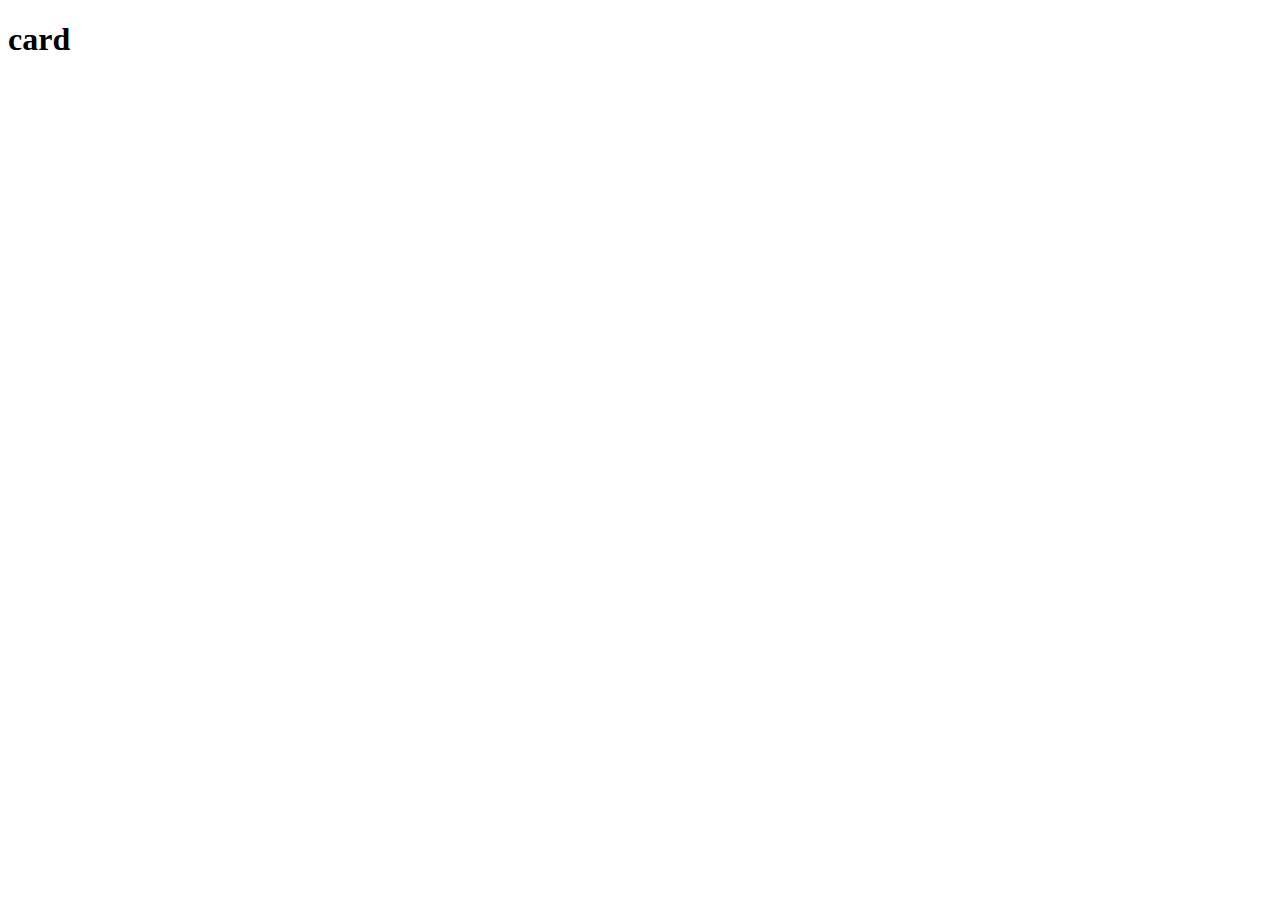
==== nordstromrack/card.html @ e5dd9232 "nave bar complete" ====
<!DOCTYPE html>
<html lang="en">
<head>
    <meta charset="UTF-8">
    <meta name="viewport" content="width=device-width, initial-scale=1.0">
    <title>Document</title>
</head>
<body>
    <h1>card</h1>
</body>
</html>
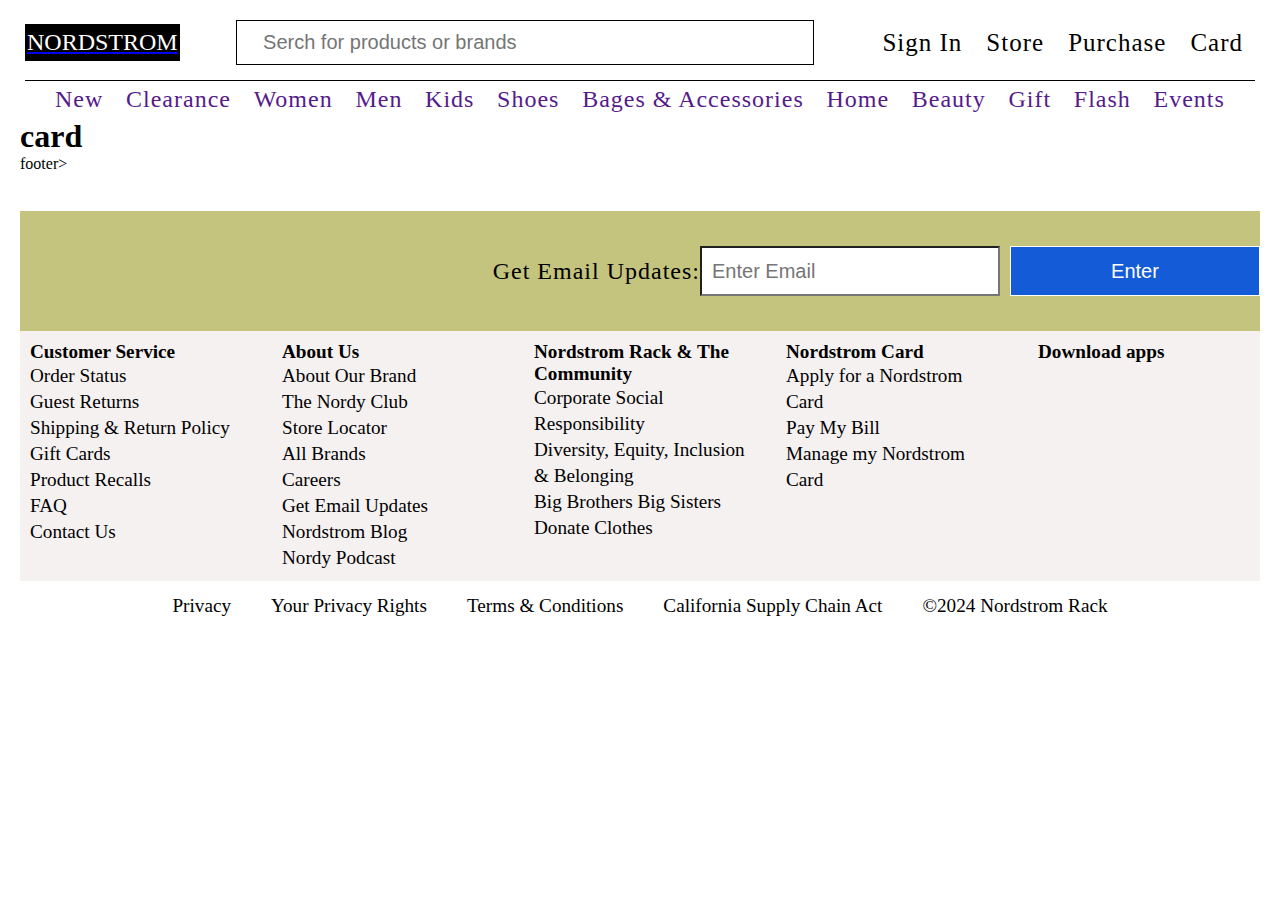
==== commit ebc59d04: "sigIn page" ====
--- a/nordstromrack/card.html
+++ b/nordstromrack/card.html
@@ -4,8 +4,107 @@
     <meta charset="UTF-8">
     <meta name="viewport" content="width=device-width, initial-scale=1.0">
     <title>Document</title>
+    <link rel="stylesheet" href="./style.css">
 </head>
 <body>
+    <header>
+        <nav class="nav_bar">
+            <div class="logo">
+                <a href="./home.html">
+                <p id="logo1">NORDSTROM</p>
+                </a>
+                <!-- <p id="logo2">R<samp>ac</samp>K</p> -->
+            </div>
+            <div class="search_box">
+                <span class="fa fa-search"></span>
+                <input type="search" placeholder="Serch for products or brands">
+            </div>
+            <div class="nav_list">
+                <ol>
+                    <li><a href="./signIn.html">Sign In</a></li>
+                    <li><a href="./store.html">Store</a></li>
+                    <li><a href="./purchases.html">Purchase</a></li>
+                    <li><a href="./card.html">Card</a></li>
+                </ol>
+            </div>
+        </nav>
+        <div class="nav_second">
+            <ul>
+                <li><a href="">New</a></li>
+                <li><a href="">Clearance</a></li>
+                <li><a href="">Women</a></li>
+                <li><a href="">Men</a></li>
+                <li><a href="">Kids</a></li>
+                <li><a href="">Shoes</a></li>
+                <li><a href="">Bages & Accessories</a></li>
+                <li><a href="">Home</a></li>
+                <li><a href="">Beauty</a></li>
+                <li><a href="">Gift</a></li>
+                <li><a href="">Flash</a></li>
+                <li><a href="">Events</a></li>
+            </ul>
+        </div>
+    </header>
     <h1>card</h1>
+
+    footer>
+        <div class="foter-img">
+            <img src="" alt="">
+        </div>
+        <div class="email_update">
+            <div class="email_box"></div>
+            <label>Get Email Updates:</label>
+            <input type="email" placeholder="Enter Email">
+            <div class="btn">
+                <input type="button" value="Enter">
+            </div>
+        </div>
+        <div class="foter-text">
+            <div class="footer_text_box">
+                <h3>Customer Service</h3>
+                <p>Order Status</p>
+                <p>Guest Returns</p>
+                <p>Shipping & Return Policy</p>
+                <p>Gift Cards</p>
+                <p>Product Recalls</p>
+                <p>FAQ</p>
+                <p>Contact Us</p>
+            </div>
+            <div class="footer_text_box">
+                <h3>About Us</h3>
+                <p>About Our Brand</p>
+                <p>The Nordy Club</p>
+                <p>Store Locator</p>
+                <p>All Brands</p>
+                <p>Careers</p>
+                <p>Get Email Updates</p>
+                <p>Nordstrom Blog</p>
+                <p>Nordy Podcast</p>
+            </div>
+            <div class="footer_text_box">
+                <h3>Nordstrom Rack & The Community</h3>
+                <p>Corporate Social Responsibility</p>
+                <p>Diversity, Equity, Inclusion & Belonging</p>
+                <p>Big Brothers Big Sisters</p>
+                <p>Donate Clothes</p>
+            </div>
+            <div class="footer_text_box">
+                <h3>Nordstrom Card</h3>
+                <p>Apply for a Nordstrom Card</p>
+                <p>Pay My Bill</p>
+                <p>Manage my Nordstrom Card</p>
+            </div>
+            <div class="footer_text_box">
+                <h3>Download apps</h3>
+            </div>
+        </div>
+        <div class="copyRight">
+            <div>Privacy</div>
+            <div>Your Privacy Rights</div>
+            <div>Terms & Conditions</div>
+            <div>California Supply Chain Act</div>
+            <div>©2024 Nordstrom Rack</div>
+        </div>
+    </footer>
 </body>
 </html>--- a/nordstromrack/style.css
+++ b/nordstromrack/style.css
@@ -0,0 +1,306 @@
+* {
+    margin: 0;
+    padding: 0;
+    box-sizing: border-box;
+}
+
+body {
+    padding: 5px 20px;
+}
+
+header {
+    padding: 0 5px;
+}
+
+.nav_bar {
+    display: flex;
+    width: 100%;
+    background: rgb(255, 255, 255);
+    position: relative;
+    justify-content: space-between;
+    align-items: center;
+    border-bottom: 1px solid black;
+    padding: 15px 0px;
+}
+
+/* ***********
+        * logo start 
+        *************/
+.logo #logo1 {
+    font-size: 24px;
+    font-weight: 800px;
+    color: white;
+    background: black;
+    padding: 5px 2px;
+    margin: 0;
+    cursor: pointer;
+}
+
+.logo #logo2 {
+    font-size: 35px;
+    font-weight: bolder;
+    color: rgb(223, 180, 180);
+    padding: 0;
+    margin: 0;
+    border: 1px solid;
+}
+
+#logo2 samp {
+    font-size: 45px;
+    font-weight: 200px;
+    padding: 0;
+
+}
+
+/* ***********
+         * logo end 
+         *************/
+
+/* ***********
+        * nav_search_box 
+        *************/
+.search_box {
+    display: flex;
+    margin: auto 0;
+    height: 45px;
+    line-height: 35px;
+    border: 1px solid;
+}
+
+.search_box input {
+    border: none;
+    outline: none;
+    background-color: #fff;
+    height: 100%;
+    padding: 0 10px;
+    font-size: 20px;
+    width: 560px;
+}
+
+.search_box span {
+    display: flex;
+    align-items: center;
+    color: #0a5071;
+    font-size: 20px;
+    background: #fff;
+    cursor: pointer;
+    height: 100%;
+    padding: 8px;
+    position: relative;
+    z-index: 1;
+}
+
+        /********************
+         * nav_search_box end 
+         *********************/
+
+        /************
+         * nav_list
+         *************/
+.nav_list ol {
+    display: flex;
+    list-style: none;
+    margin: auto 0;
+
+}
+
+.nav_list ol li {
+    margin: 0 2px;
+
+}
+
+.nav_list ol li a {
+    color: black;
+    font-size: 25px;
+    text-decoration: none;
+    text-transform: capitalize;
+    letter-spacing: 1px;
+    padding: 5px 10px;
+}
+
+.nav_list ol li:hover a {
+    background: black;
+    color: #fff;
+    border-radius: 4px;
+}
+
+/* ***********
+         * nav_list end 
+         *************/
+
+/* ***********
+          * nav_second
+          *************/
+.nav_second ul {
+    display: flex;
+    justify-content: space-between;
+    align-items: center;
+    margin: 5px 20px;
+    list-style: none;
+    font-size: 1.5em;
+    font-weight: 200;
+    text-transform: capitalize;
+    letter-spacing: 1px;
+}
+
+.nav_second ul a {
+    text-decoration: none;
+    padding: 5px 10px;
+}
+
+.nav_second ul li a:hover {
+    border-bottom: 1px solid #000000;
+    color: blue;
+    border-radius: 4px;
+
+}
+
+/****************
+    * nav_second_end
+    *****************/
+
+ /* main content */
+ .container_1{
+    height: auto;
+    margin-top: 30px;
+ }
+
+.img{
+        width: 100%;
+        margin:20px 0;
+    }
+.img img {
+    width: 100%;
+
+}
+
+        *********************/* swiper */*******************
+
+*********************/* swiper end */*******************
+
+
+    /******video****/
+.video{
+    width: 100%;
+    height: auto;
+    overflow: hidden;
+    background-size: cover;
+    margin: 20px 0px;
+    
+}
+.video video{
+    width:100%;
+}
+        /*---------------------*
+        *     containedr_2     *
+        *----------------------*/
+
+.containedr_2{
+    width: 100%;
+    height: auto;
+    border: 1px solid red;
+    background: #135bd7;
+}
+.containedr_2 div img {
+    width: 100%;
+    height: auto;
+    margin: 10px 0px;
+    justify-content: center;
+}
+/* .containedr_2 div img:hover{
+    width: 100%;
+    margin: auto;
+}
+    */
+
+
+
+
+
+    /*-----------------*
+    *      footer      *
+    *------------------*/
+
+
+.email_update {
+    width: auto;
+    height: auto;
+    display: flex;
+    justify-content: center;
+    align-items:center;
+    margin-top: 20px;;
+    padding: 35px 0;
+    background-color: rgb(196, 196, 126)
+}
+
+.email_box{
+    margin-left:auto
+}
+
+.email_update label{
+    font-size: 1.5em;
+    font-weight: 200;
+    text-transform: capitalize;
+    letter-spacing: 1px;
+}
+.email_update input{
+    outline: none;
+    background-color: #fff;
+    height: 50px;
+    padding: 0 10px;
+    font-size: 20px;
+    width: 300px;
+}
+.btn input{
+    outline: none;
+    background-color: #135bd7;
+    height:50px;
+    padding: 0 10px;
+    font-size: 20px;
+    width: 250px;
+    border: 1px solid;
+    margin-left: 10px;
+    color: white;
+    font-weight: 600px;
+    
+}
+
+.foter-text{
+    display:grid;
+    column-gap: 10px;
+    grid-template-columns: repeat(5, 1fr);
+    height: auto;
+    column-gap: 20px;
+    background: #f5f1f1;
+}
+
+.footer_text_box{
+    padding: 10px;
+}
+
+.footer_text_box h3{
+color: black;
+font-size: 1.2em
+}
+.footer_text_box p{
+    font-size: 1.2em;
+    line-height: 26px;
+}
+
+.footer_text_box p:hover{
+    border-bottom: #135bd7;
+    color:black;
+    background: white;
+}
+.copyRight{
+    width: 100%;
+    height: 50px;
+    /* border: 1px solid; */
+    display: flex;
+    justify-content: center;
+    align-items: center;
+    gap: 40px;
+}
+.copyRight div{
+    font-size: 1.2em;
+}